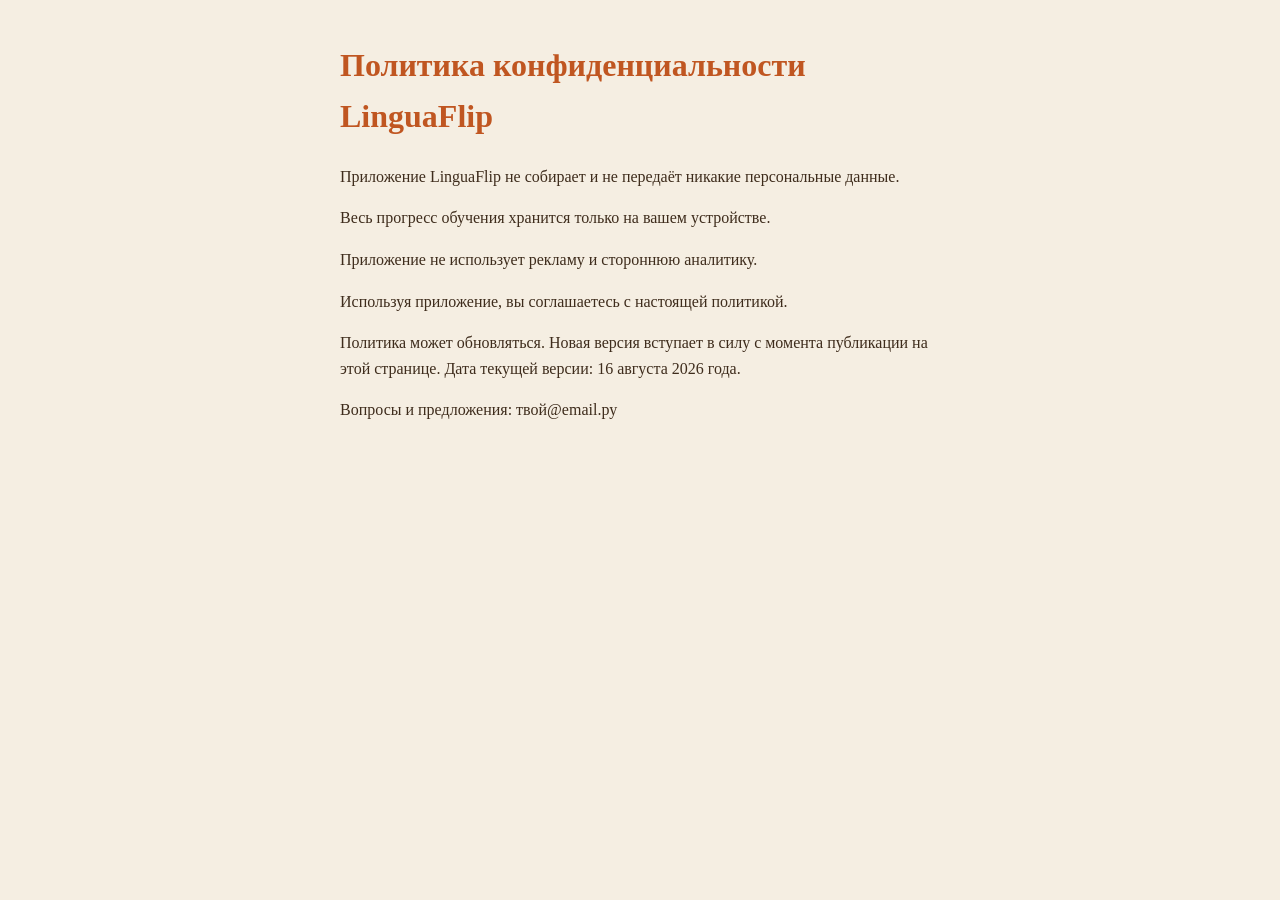
==== privacy.html @ c7e3edc9 "Add files via upload" ====
<!DOCTYPE html>
<html lang="ru">
<head>
<meta charset="UTF-8">
<meta name="viewport" content="width=device-width, initial-scale=1">
<title>LinguaFlip — политика конфиденциальности</title>
<style>
  body { font-family: Georgia, serif; background: #F5EEE2; color: #3E2C1C;
         max-width: 600px; margin: 40px auto; padding: 0 16px; line-height: 1.6; }
  h1 { color: #C05621; }
</style>
</head>
<body>
<h1>Политика конфиденциальности LinguaFlip</h1>
<p>Приложение LinguaFlip не собирает и не передаёт никакие персональные данные.</p>
<p>Весь прогресс обучения хранится только на вашем устройстве.</p>
<p>Приложение не использует рекламу и стороннюю аналитику.</p>
<p>Используя приложение, вы соглашаетесь с настоящей политикой.</p>
<p>Политика может обновляться. Новая версия вступает в силу с момента публикации на этой странице. Дата текущей версии: 16 августа 2026 года.</p>
<p>Вопросы и предложения: твой@email.ру</p>
</body>
</html>
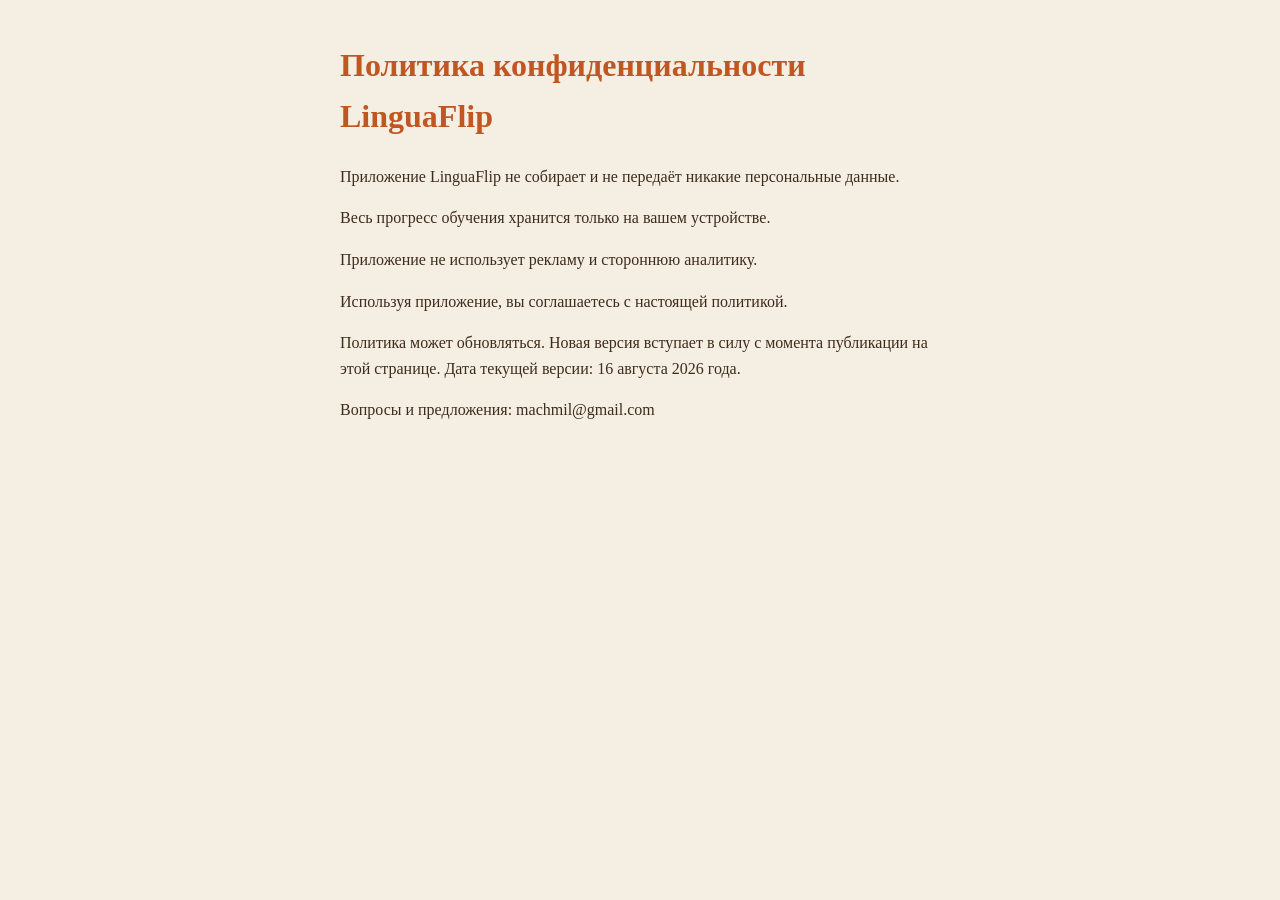
==== commit d4c37cf1: "Update privacy.html" ====
--- a/privacy.html
+++ b/privacy.html
@@ -17,6 +17,6 @@
 <p>Приложение не использует рекламу и стороннюю аналитику.</p>
 <p>Используя приложение, вы соглашаетесь с настоящей политикой.</p>
 <p>Политика может обновляться. Новая версия вступает в силу с момента публикации на этой странице. Дата текущей версии: 16 августа 2026 года.</p>
-<p>Вопросы и предложения: твой@email.ру</p>
+<p>Вопросы и предложения: machmil@gmail.com</p>
 </body>
-</html>+</html>
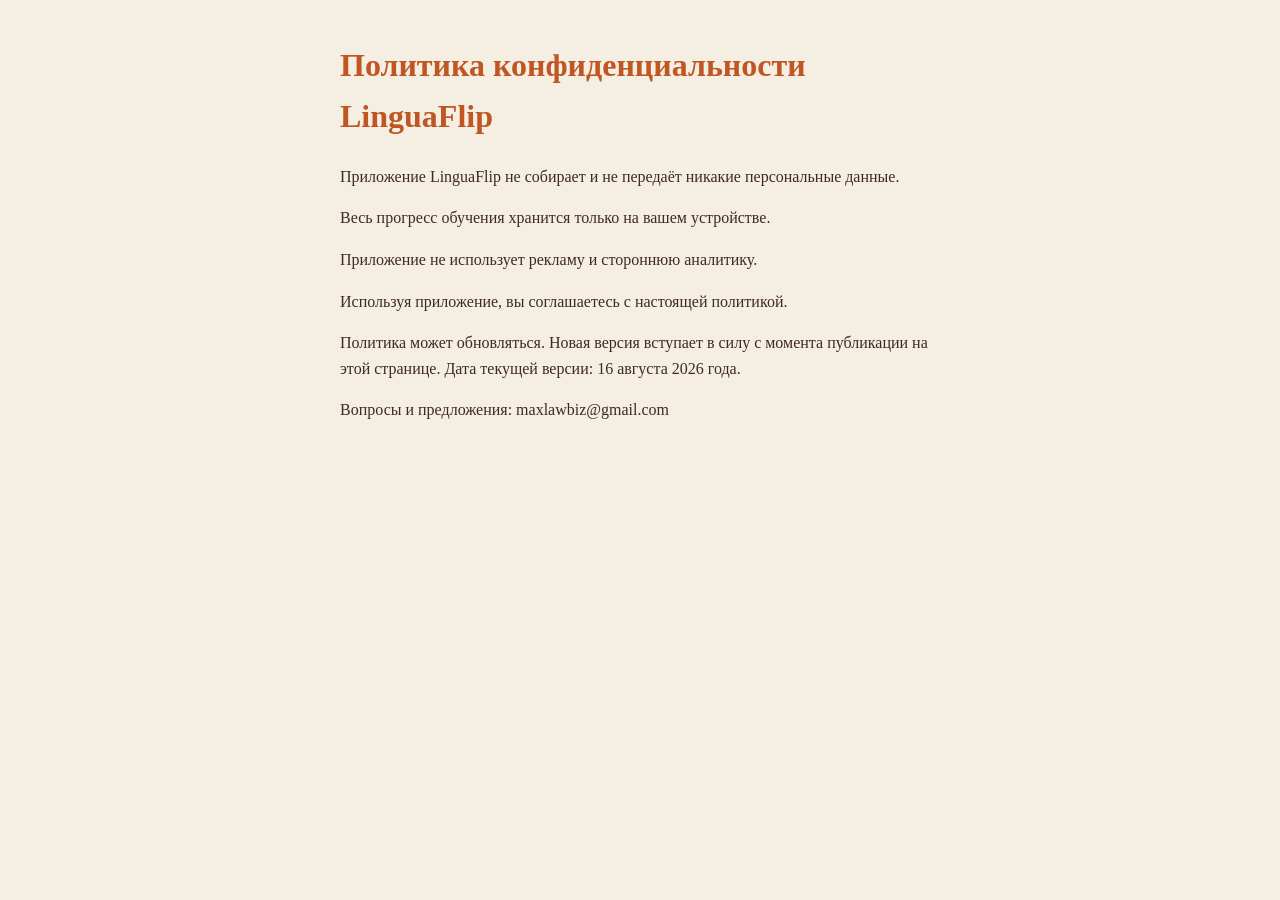
==== commit b145865d: "Update privacy.html" ====
--- a/privacy.html
+++ b/privacy.html
@@ -17,6 +17,6 @@
 <p>Приложение не использует рекламу и стороннюю аналитику.</p>
 <p>Используя приложение, вы соглашаетесь с настоящей политикой.</p>
 <p>Политика может обновляться. Новая версия вступает в силу с момента публикации на этой странице. Дата текущей версии: 16 августа 2026 года.</p>
-<p>Вопросы и предложения: machmil@gmail.com</p>
+<p>Вопросы и предложения: maxlawbiz@gmail.com </p>
 </body>
 </html>
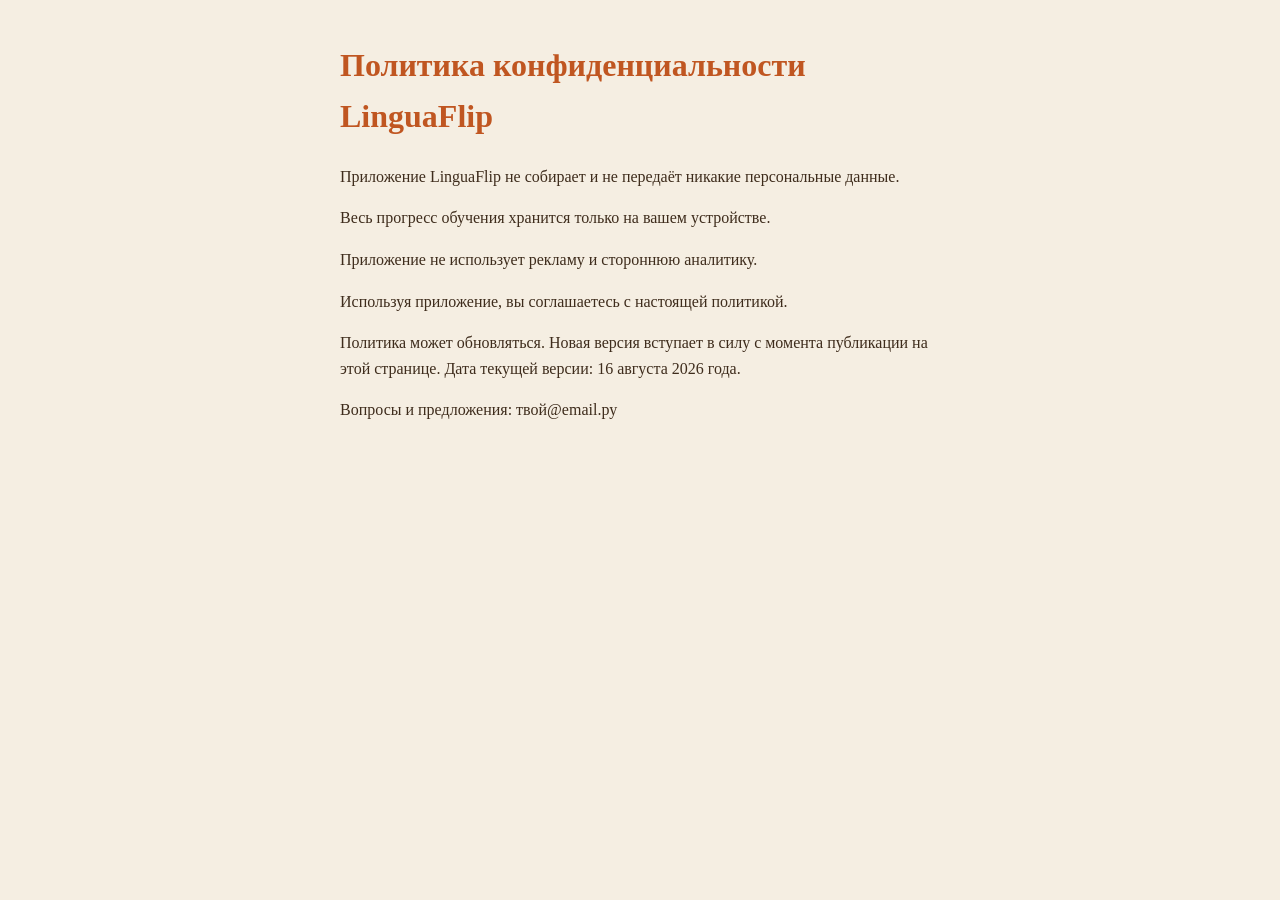
==== commit 356a8a2d: "Add files via upload" ====
--- a/privacy.html
+++ b/privacy.html
@@ -17,6 +17,6 @@
 <p>Приложение не использует рекламу и стороннюю аналитику.</p>
 <p>Используя приложение, вы соглашаетесь с настоящей политикой.</p>
 <p>Политика может обновляться. Новая версия вступает в силу с момента публикации на этой странице. Дата текущей версии: 16 августа 2026 года.</p>
-<p>Вопросы и предложения: maxlawbiz@gmail.com </p>
+<p>Вопросы и предложения: твой@email.ру</p>
 </body>
-</html>
+</html>
